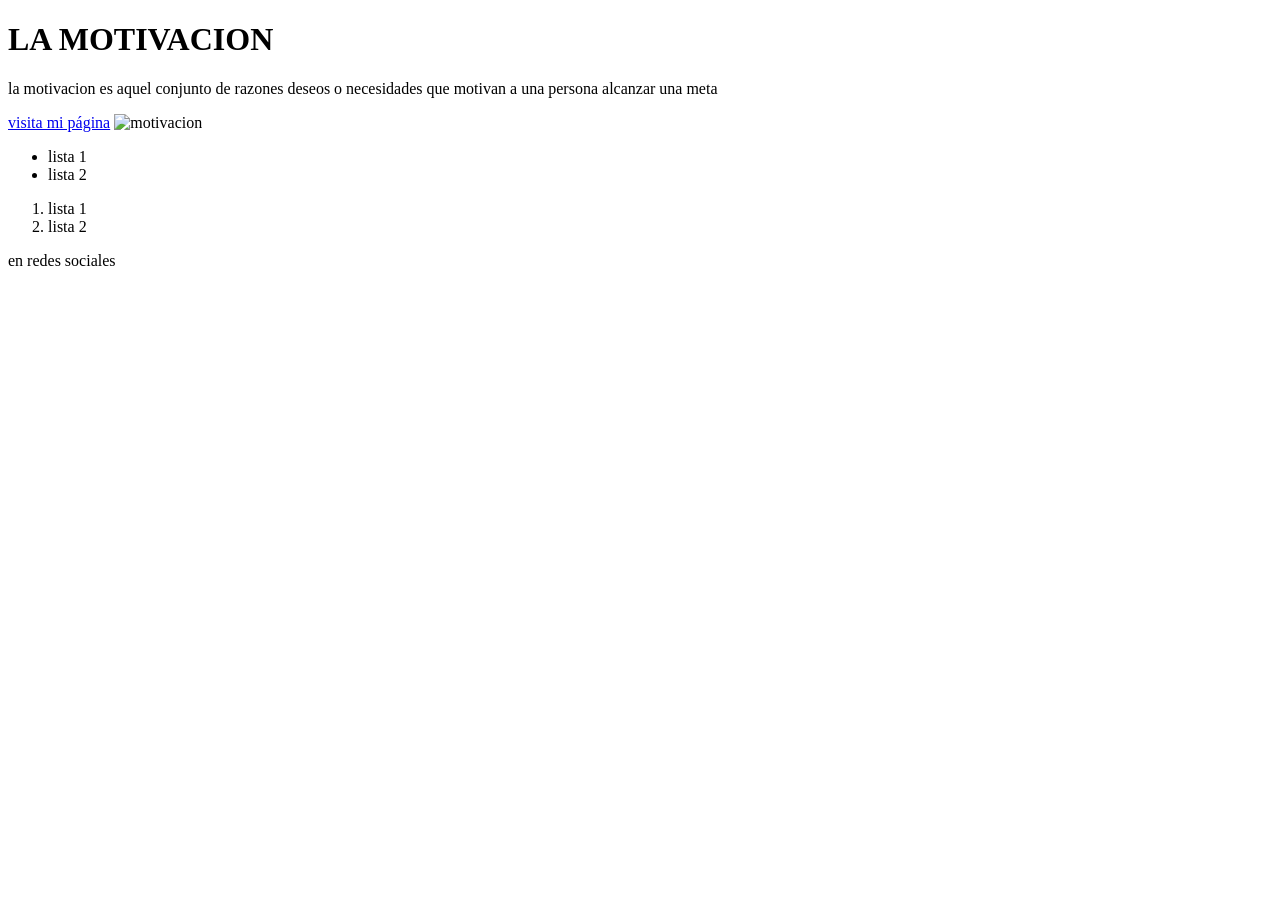
==== proyectoweb/index.html @ e9ca60b2 "se guarda una imagen motivadora y que es la motivacion" ====
<!DOCTYPE html>
<html>
<head>
    <title>Mi primera web</title>
</head>
<body>

    <h1>LA MOTIVACION</h1>

    <p>la motivacion es aquel conjunto de razones deseos o necesidades que motivan a una persona alcanzar una meta </p>

    <section>
        <a href="https://www.google.com/">visita mi página</a>

        <img
            src="https://encrypted-tbn0.gstatic.com/images?q=tbn:ANd9GcQaGj9Yy5dVNecozkVa3pbzFYTQCZ8kqbtcqzXeJrRCww&s=10"
            alt="motivacion"
        >

        <div>
            <ul>
                <li>lista 1</li>
                <li>lista 2</li>
            </ul>

            <ol>
                <li>lista 1</li>
                <li>lista 2</li>
            </ol>
        </div>

   
    

    <footer>en redes sociales </footer>

</body>
</html>
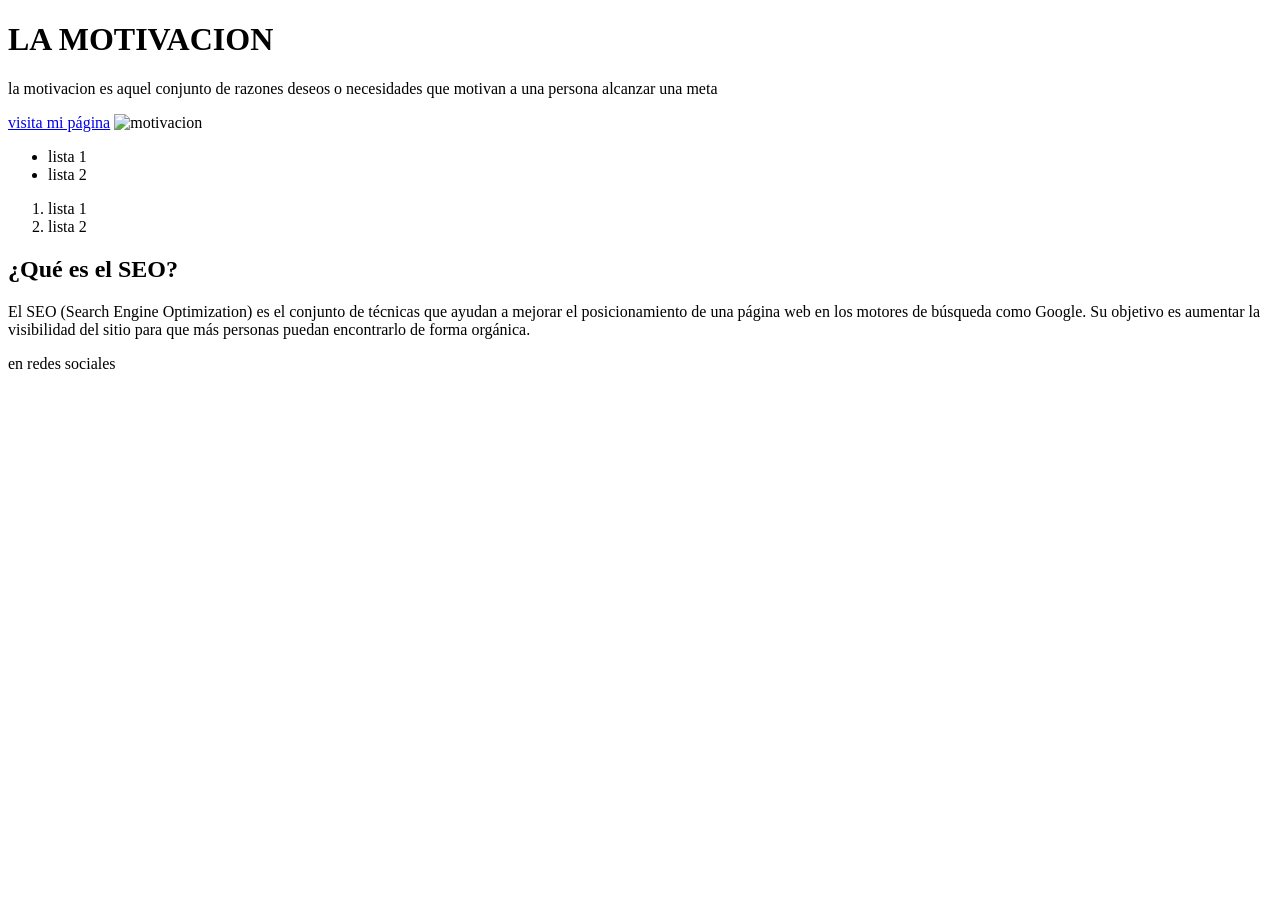
==== commit ab85fc0d: "se borra un repo y se deja solo uno" ====
--- a/proyectoweb/index.html
+++ b/proyectoweb/index.html
@@ -28,9 +28,16 @@
                 <li>lista 2</li>
             </ol>
         </div>
-
-   
-    
+    <!-- Nueva sección -->
+    <section>
+        <h2>¿Qué es el SEO?</h2>
+        <p>
+            El SEO (Search Engine Optimization) es el conjunto de técnicas que
+            ayudan a mejorar el posicionamiento de una página web en los motores
+            de búsqueda como Google. Su objetivo es aumentar la visibilidad del
+            sitio para que más personas puedan encontrarlo de forma orgánica.
+        </p>
+    </section>
 
     <footer>en redes sociales </footer>
 
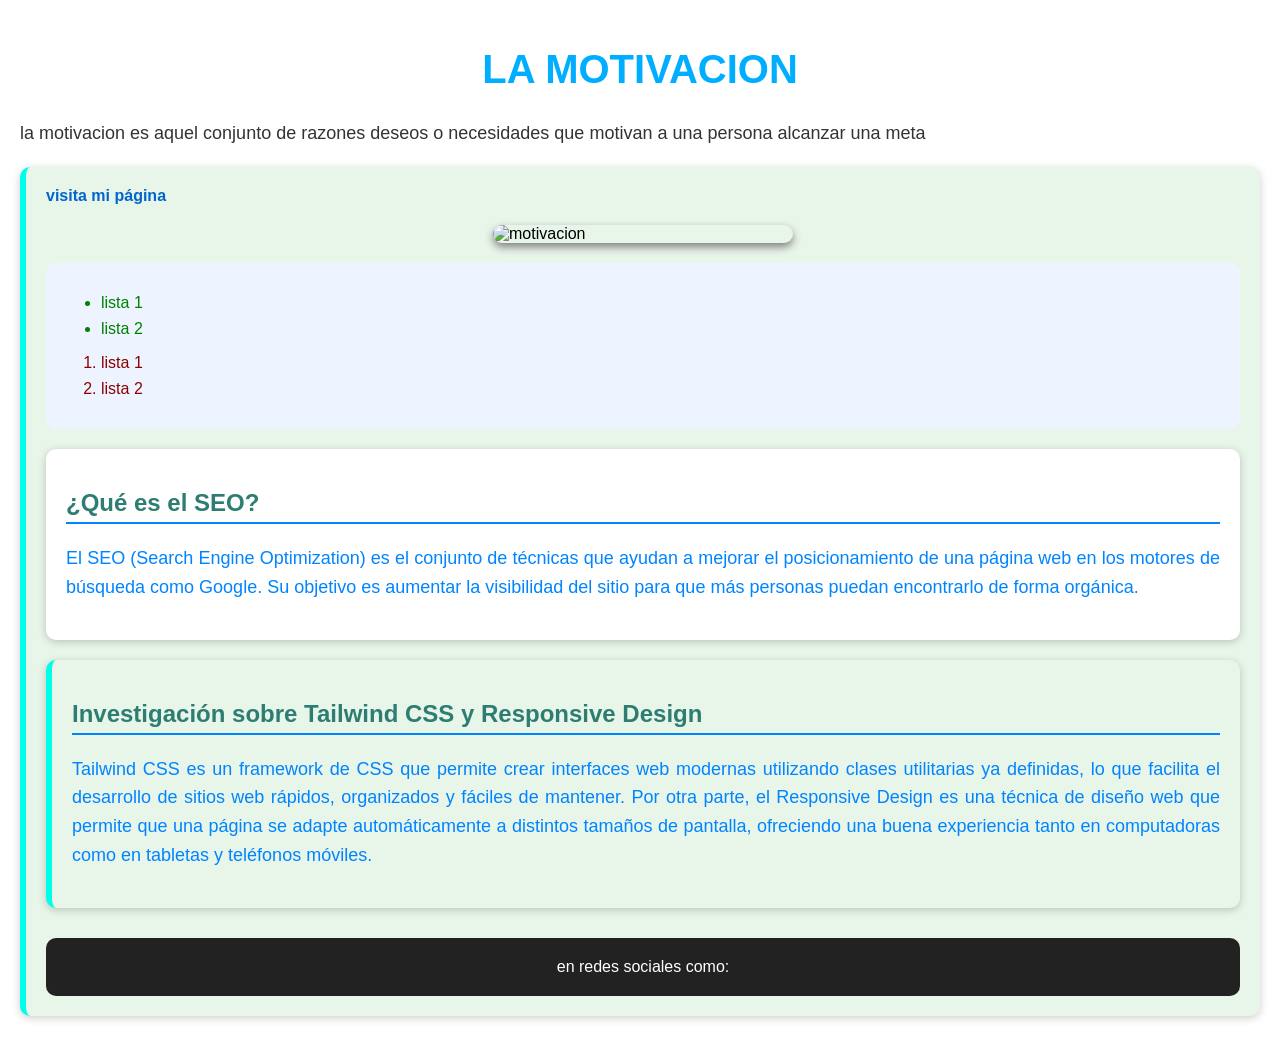
==== commit 6b2cab38: "Se agrega archivo de estilos CSS" ====
--- a/proyectoweb/index.html
+++ b/proyectoweb/index.html
@@ -1,45 +1,65 @@
 <!DOCTYPE html>
 <html>
 <head>
+    <meta charset="UTF-8">
     <title>Mi primera web</title>
+
+    <link rel="stylesheet" href="style.css">
+
 </head>
 <body>
 
-    <h1>LA MOTIVACION</h1>
+        <h1>LA MOTIVACION</h1>
 
-    <p>la motivacion es aquel conjunto de razones deseos o necesidades que motivan a una persona alcanzar una meta </p>
+        <p>la motivacion es aquel conjunto de razones deseos o necesidades que motivan a una persona alcanzar una meta </p>
 
-    <section>
-        <a href="https://www.google.com/">visita mi página</a>
+        <section>
+            <a href="https://www.google.com/">visita mi página</a>
 
-        <img
-            src="https://encrypted-tbn0.gstatic.com/images?q=tbn:ANd9GcQaGj9Yy5dVNecozkVa3pbzFYTQCZ8kqbtcqzXeJrRCww&s=10"
-            alt="motivacion"
-        >
+            <img
+                src="https://encrypted-tbn0.gstatic.com/images?q=tbn:ANd9GcQaGj9Yy5dVNecozkVa3pbzFYTQCZ8kqbtcqzXeJrRCww&s=10"
+                alt="motivacion"
+            >
 
-        <div>
-            <ul>
-                <li>lista 1</li>
-                <li>lista 2</li>
-            </ul>
+            <div>
+                <ul>
+                    <li>lista 1</li>
+                    <li>lista 2</li>
+                </ul>
 
-            <ol>
-                <li>lista 1</li>
-                <li>lista 2</li>
-            </ol>
-        </div>
-    <!-- Nueva sección -->
-    <section>
-        <h2>¿Qué es el SEO?</h2>
-        <p>
-            El SEO (Search Engine Optimization) es el conjunto de técnicas que
-            ayudan a mejorar el posicionamiento de una página web en los motores
-            de búsqueda como Google. Su objetivo es aumentar la visibilidad del
-            sitio para que más personas puedan encontrarlo de forma orgánica.
-        </p>
-    </section>
+                <ol>
+                    <li>lista 1</li>
+                    <li>lista 2</li>
+                </ol>
+            </div>
+        <!-- Nueva sección -->
+        <section>
+            <h2>¿Qué es el SEO?</h2>
+            <p>
+                El SEO (Search Engine Optimization) es el conjunto de técnicas que
+                ayudan a mejorar el posicionamiento de una página web en los motores
+                de búsqueda como Google. Su objetivo es aumentar la visibilidad del
+                sitio para que más personas puedan encontrarlo de forma orgánica.
+            </p>
 
-    <footer>en redes sociales </footer>
+        </section>
 
-</body>
+        <section>
+            <h2>Investigación sobre Tailwind CSS y Responsive Design</h2>
+
+            <p>
+                Tailwind CSS es un framework de CSS que permite crear interfaces web
+                modernas utilizando clases utilitarias ya definidas, lo que facilita
+                el desarrollo de sitios web rápidos, organizados y fáciles de mantener.
+                Por otra parte, el Responsive Design es una técnica de diseño web que
+                permite que una página se adapte automáticamente a distintos tamaños de
+                pantalla, ofreciendo una buena experiencia tanto en computadoras como
+                en tabletas y teléfonos móviles.
+            </p>
+        </section>
+
+
+        <footer>en redes sociales como: </footer>
+
+    </body>
 </html>
--- a/proyectoweb/style.css
+++ b/proyectoweb/style.css
@@ -0,0 +1,104 @@
+body{
+    font-family: Arial, Helvetica, sans-serif;
+    background-color: #ffffff;
+    margin: 0;
+    padding: 20px;
+}
+
+/* Título principal */
+h1{
+    text-align: center;
+    color: #00aeff;
+    font-size: 40px;
+}
+
+/* Párrafos */
+p{
+    font-size: 18px;
+    color: #333;
+    line-height: 1.6;
+    text-align: justify;
+}
+
+/* Todas las secciones */
+section{
+    background-color: white;
+    padding: 20px;
+    margin: 20px 0;
+    border-radius: 10px;
+    box-shadow: 0px 2px 8px rgba(0,0,0,0.2);
+}
+
+/* Títulos de las secciones */
+h2{
+    color: #0066cc;
+    border-bottom: 2px solid #0066cc;
+    padding-bottom: 5px;
+}
+
+/* Enlace */
+a{
+    color: #0066cc;
+    text-decoration: none;
+    font-weight: bold;
+}
+
+a:hover{
+    color: red;
+    text-decoration: underline;
+}
+
+/* Imagen */
+img{
+    display: block;
+    width: 300px;
+    margin: 20px auto;
+    border-radius: 10px;
+    box-shadow: 0px 4px 8px gray;
+}
+
+/* Contenedor de listas */
+div{
+    background-color: #eef4ff;
+    padding: 15px;
+    margin-top: 20px;
+    border-radius: 10px;
+}
+
+/* Listas */
+ul{
+    color: green;
+}
+
+ol{
+    color: darkred;
+}
+
+li{
+    margin: 8px 0;
+}
+
+/* Sección de investigación */
+section:last-of-type{
+    background-color: #e8f5e9;
+    border-left: 6px solid #00ffea;
+}
+
+section:last-of-type h2{
+    color: #2e7d72;
+    border-bottom: 2px solid #0084ff;
+}
+
+section:last-of-type p{
+    color: #0084ff;
+}
+
+/* Pie de página */
+footer{
+    background-color: #222;
+    color: white;
+    text-align: center;
+    padding: 20px;
+    border-radius: 10px;
+    margin-top: 30px;
+}
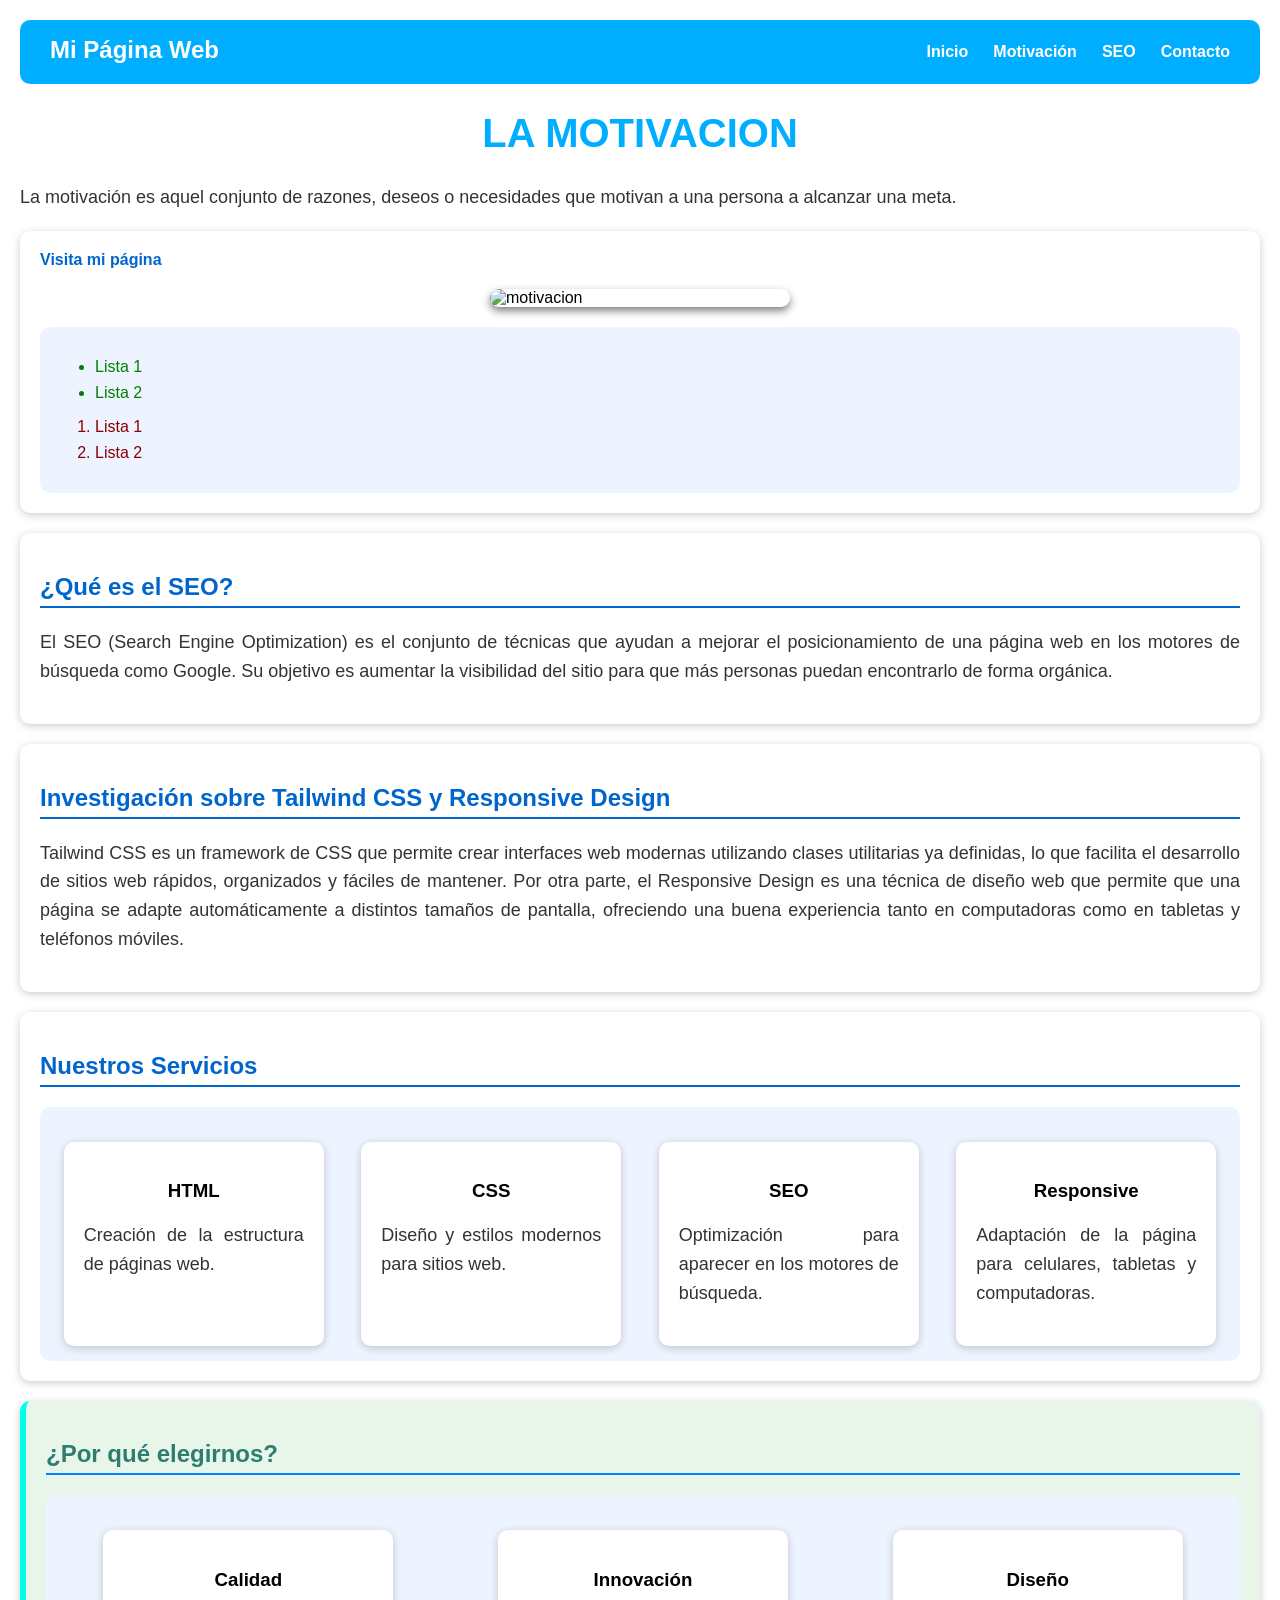
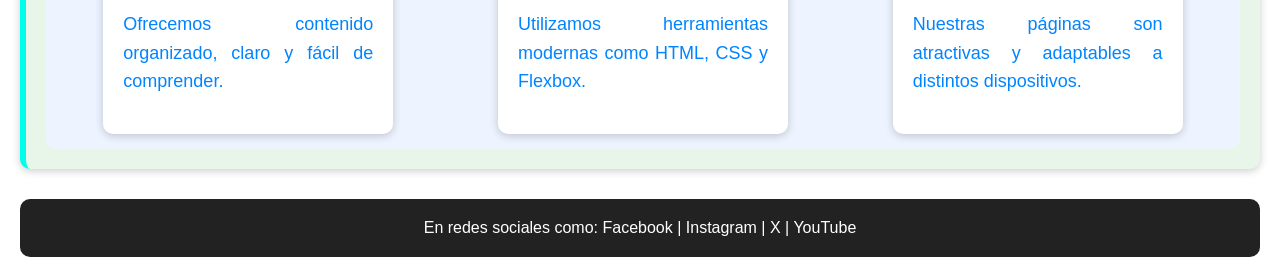
==== commit 4cbcee0b: "Se agrega Navbar y Flexbox a la página web" ====
--- a/proyectoweb/index.html
+++ b/proyectoweb/index.html
@@ -1,7 +1,8 @@
 <!DOCTYPE html>
-<html>
+<html lang="es">
 <head>
     <meta charset="UTF-8">
+    <meta name="viewport" content="width=device-width, initial-scale=1.0">
     <title>Mi primera web</title>
 
     <link rel="stylesheet" href="style.css">
@@ -9,57 +10,138 @@
 </head>
 <body>
 
-        <h1>LA MOTIVACION</h1>
+    <!-- Barra de navegación -->
+    <nav class="navbar">
 
-        <p>la motivacion es aquel conjunto de razones deseos o necesidades que motivan a una persona alcanzar una meta </p>
+        <h2>Mi Página Web</h2>
 
-        <section>
-            <a href="https://www.google.com/">visita mi página</a>
+        <ul class="menu">
+            <li><a href="#">Inicio</a></li>
+            <li><a href="#">Motivación</a></li>
+            <li><a href="#">SEO</a></li>
+            <li><a href="#">Contacto</a></li>
+        </ul>
 
-            <img
-                src="https://encrypted-tbn0.gstatic.com/images?q=tbn:ANd9GcQaGj9Yy5dVNecozkVa3pbzFYTQCZ8kqbtcqzXeJrRCww&s=10"
-                alt="motivacion"
-            >
+    </nav>
 
-            <div>
-                <ul>
-                    <li>lista 1</li>
-                    <li>lista 2</li>
-                </ul>
+    <h1>LA MOTIVACION</h1>
 
-                <ol>
-                    <li>lista 1</li>
-                    <li>lista 2</li>
-                </ol>
+    <p>
+        La motivación es aquel conjunto de razones, deseos o necesidades que motivan a una persona a alcanzar una meta.
+    </p>
+
+    <section>
+
+        <a href="https://www.google.com/" target="_blank">Visita mi página</a>
+
+        <img
+            src="https://encrypted-tbn0.gstatic.com/images?q=tbn:ANd9GcQaGj9Yy5dVNecozkVa3pbzFYTQCZ8kqbtcqzXeJrRCww&s=10"
+            alt="motivacion"
+        >
+
+        <div>
+            <ul>
+                <li>Lista 1</li>
+                <li>Lista 2</li>
+            </ul>
+
+            <ol>
+                <li>Lista 1</li>
+                <li>Lista 2</li>
+            </ol>
+        </div>
+
+    </section>
+
+    <!-- SEO -->
+
+    <section>
+
+        <h2>¿Qué es el SEO?</h2>
+
+        <p>
+            El SEO (Search Engine Optimization) es el conjunto de técnicas que ayudan a mejorar el posicionamiento de una página web en los motores de búsqueda como Google. Su objetivo es aumentar la visibilidad del sitio para que más personas puedan encontrarlo de forma orgánica.
+        </p>
+
+    </section>
+
+    <!-- Tailwind -->
+
+    <section>
+
+        <h2>Investigación sobre Tailwind CSS y Responsive Design</h2>
+
+        <p>
+            Tailwind CSS es un framework de CSS que permite crear interfaces web modernas utilizando clases utilitarias ya definidas, lo que facilita el desarrollo de sitios web rápidos, organizados y fáciles de mantener. Por otra parte, el Responsive Design es una técnica de diseño web que permite que una página se adapte automáticamente a distintos tamaños de pantalla, ofreciendo una buena experiencia tanto en computadoras como en tabletas y teléfonos móviles.
+        </p>
+
+    </section>
+
+    <!-- Servicios -->
+
+    <section>
+
+        <h2>Nuestros Servicios</h2>
+
+        <div class="servicios">
+
+            <div class="servicio">
+                <h3>HTML</h3>
+                <p>Creación de la estructura de páginas web.</p>
             </div>
-        <!-- Nueva sección -->
-        <section>
-            <h2>¿Qué es el SEO?</h2>
-            <p>
-                El SEO (Search Engine Optimization) es el conjunto de técnicas que
-                ayudan a mejorar el posicionamiento de una página web en los motores
-                de búsqueda como Google. Su objetivo es aumentar la visibilidad del
-                sitio para que más personas puedan encontrarlo de forma orgánica.
-            </p>
 
-        </section>
+            <div class="servicio">
+                <h3>CSS</h3>
+                <p>Diseño y estilos modernos para sitios web.</p>
+            </div>
 
-        <section>
-            <h2>Investigación sobre Tailwind CSS y Responsive Design</h2>
+            <div class="servicio">
+                <h3>SEO</h3>
+                <p>Optimización para aparecer en los motores de búsqueda.</p>
+            </div>
 
-            <p>
-                Tailwind CSS es un framework de CSS que permite crear interfaces web
-                modernas utilizando clases utilitarias ya definidas, lo que facilita
-                el desarrollo de sitios web rápidos, organizados y fáciles de mantener.
-                Por otra parte, el Responsive Design es una técnica de diseño web que
-                permite que una página se adapte automáticamente a distintos tamaños de
-                pantalla, ofreciendo una buena experiencia tanto en computadoras como
-                en tabletas y teléfonos móviles.
-            </p>
-        </section>
+            <div class="servicio">
+                <h3>Responsive</h3>
+                <p>Adaptación de la página para celulares, tabletas y computadoras.</p>
+            </div>
 
+        </div>
 
-        <footer>en redes sociales como: </footer>
+    </section>
 
-    </body>
-</html>
+    <!-- ¿Por qué elegirnos? -->
+
+    <section>
+
+        <h2>¿Por qué elegirnos?</h2>
+
+        <div class="elegir">
+
+            <div class="opcion">
+                <h3>Calidad</h3>
+                <p>Ofrecemos contenido organizado, claro y fácil de comprender.</p>
+            </div>
+
+            <div class="opcion">
+                <h3>Innovación</h3>
+                <p>Utilizamos herramientas modernas como HTML, CSS y Flexbox.</p>
+            </div>
+
+            <div class="opcion">
+                <h3>Diseño</h3>
+                <p>Nuestras páginas son atractivas y adaptables a distintos dispositivos.</p>
+            </div>
+
+        </div>
+
+    </section>
+
+    <footer>
+
+        En redes sociales como:
+        Facebook | Instagram | X | YouTube
+
+    </footer>
+
+</body>
+</html>
--- a/proyectoweb/style.css
+++ b/proyectoweb/style.css
@@ -58,7 +58,7 @@
 }
 
 /* Contenedor de listas */
-div{
+section div{
     background-color: #eef4ff;
     padding: 15px;
     margin-top: 20px;
@@ -101,4 +101,119 @@
     padding: 20px;
     border-radius: 10px;
     margin-top: 30px;
+}
+
+.elegir{
+    display: flex;
+    justify-content: space-around;
+    gap: 20px;
+    flex-wrap: wrap;
+    margin-top: 20px;
+}
+
+.opcion{
+    background-color: white;
+    width: 250px;
+    padding: 20px;
+    text-align: center;
+    border-radius: 10px;
+    box-shadow: 0px 2px 8px rgba(0,0,0,0.2);
+}
+
+.opcion:hover{
+    transform: scale(1.05);
+    transition: 0.3s;
+}
+
+
+.navbar{
+    display: flex;
+    justify-content: space-between;
+    align-items: center;
+    background-color: #00aeff;
+    padding: 15px 30px;
+    border-radius: 10px;
+    margin-bottom: 20px;
+}
+
+.navbar h2{
+    color: white;
+    border: none;
+    margin: 0;
+}
+
+.menu{
+    display: flex;
+    list-style: none;
+    gap: 25px;
+    margin: 0;
+    padding: 0;
+}
+
+.menu li{
+    list-style: none;
+}
+
+.menu a{
+    color: white;
+    text-decoration: none;
+    font-weight: bold;
+}
+
+.menu a:hover{
+    color: yellow;
+}
+
+/*==========================
+        SERVICIOS
+==========================*/
+
+.servicios{
+    display: flex;
+    justify-content: space-around;
+    align-items: stretch;
+    flex-wrap: wrap;
+    gap: 20px;
+    margin-top: 20px;
+}
+
+.servicio{
+    background-color: white;
+    width: 220px;
+    padding: 20px;
+    text-align: center;
+    border-radius: 10px;
+    box-shadow: 0px 2px 8px rgba(0,0,0,0.2);
+}
+
+.servicio:hover{
+    transform: scale(1.05);
+    transition: .3s;
+}
+
+/*==========================
+    ¿POR QUÉ ELEGIRNOS?
+==========================*/
+
+.elegir{
+    display: flex;
+    justify-content: space-around;
+    align-items: stretch;
+    gap: 20px;
+    flex-wrap: wrap;
+    margin-top: 20px;
+}
+
+.opcion{
+    background-color: white;
+    width: 250px;
+    padding: 20px;
+    text-align: center;
+    border-radius: 10px;
+    box-shadow: 0px 2px 8px rgba(0,0,0,0.2);
+}
+
+.opcion:hover{
+    transform: scale(1.05);
+    transition: .3s;
 }
